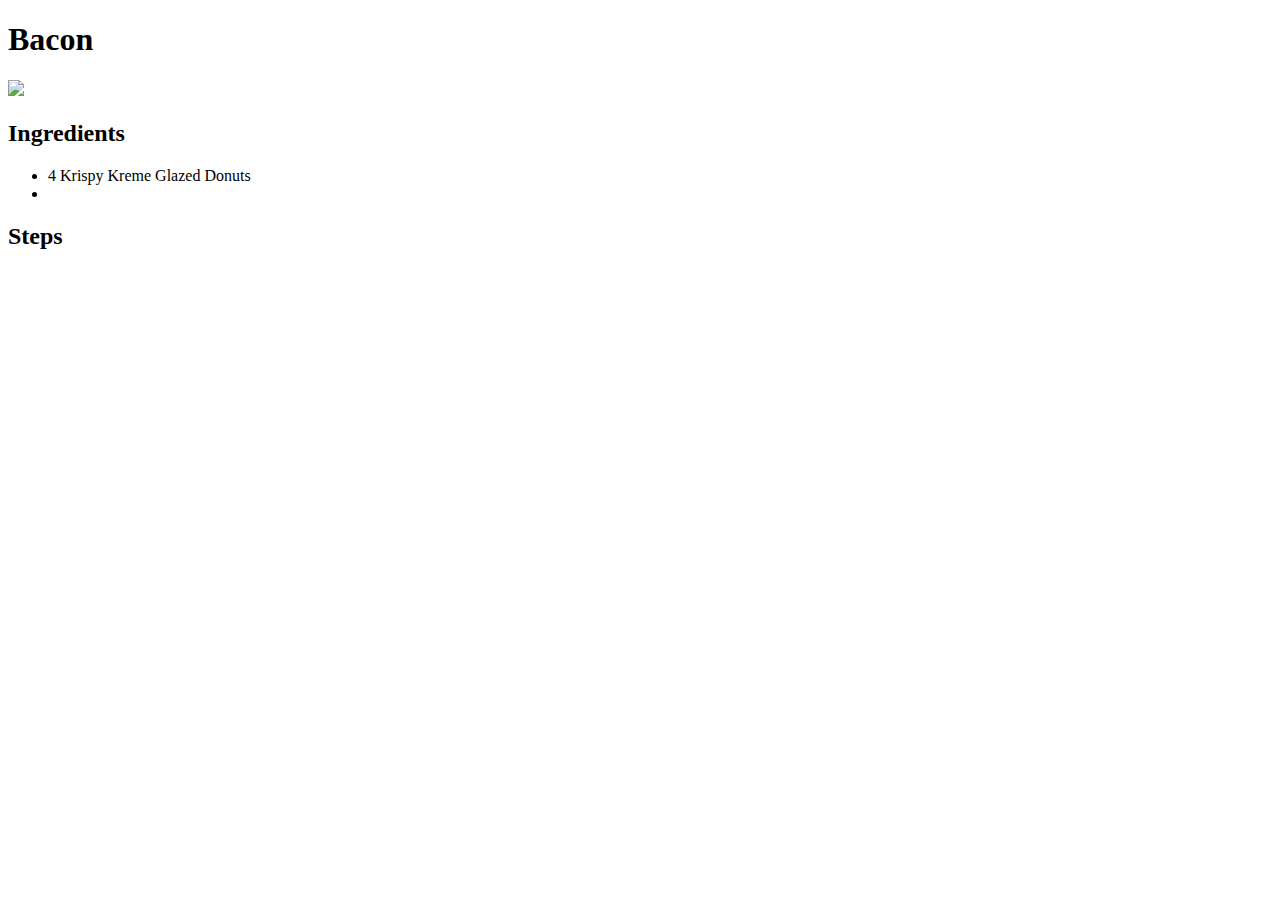
==== recipes/bacon.html @ b10724fc "Basic structure and smash complete." ====
<!DOCTYPE html>
<html lang="en">
<head>
    <meta charset="UTF-8">
    <title>Bacon</title>
</head>
<body>
    <h1>Bacon</h1>
    <img src="./images/kk_smash_burger.jpg">
    <p><h2>Ingredients</h2></p>
        <ul>
            <li>4 Krispy Kreme Glazed Donuts</li>
            <li></li>
        </ul>
    <p><h2>Steps</h2></p>
        <ol>

        </ol>
</body>
</html>
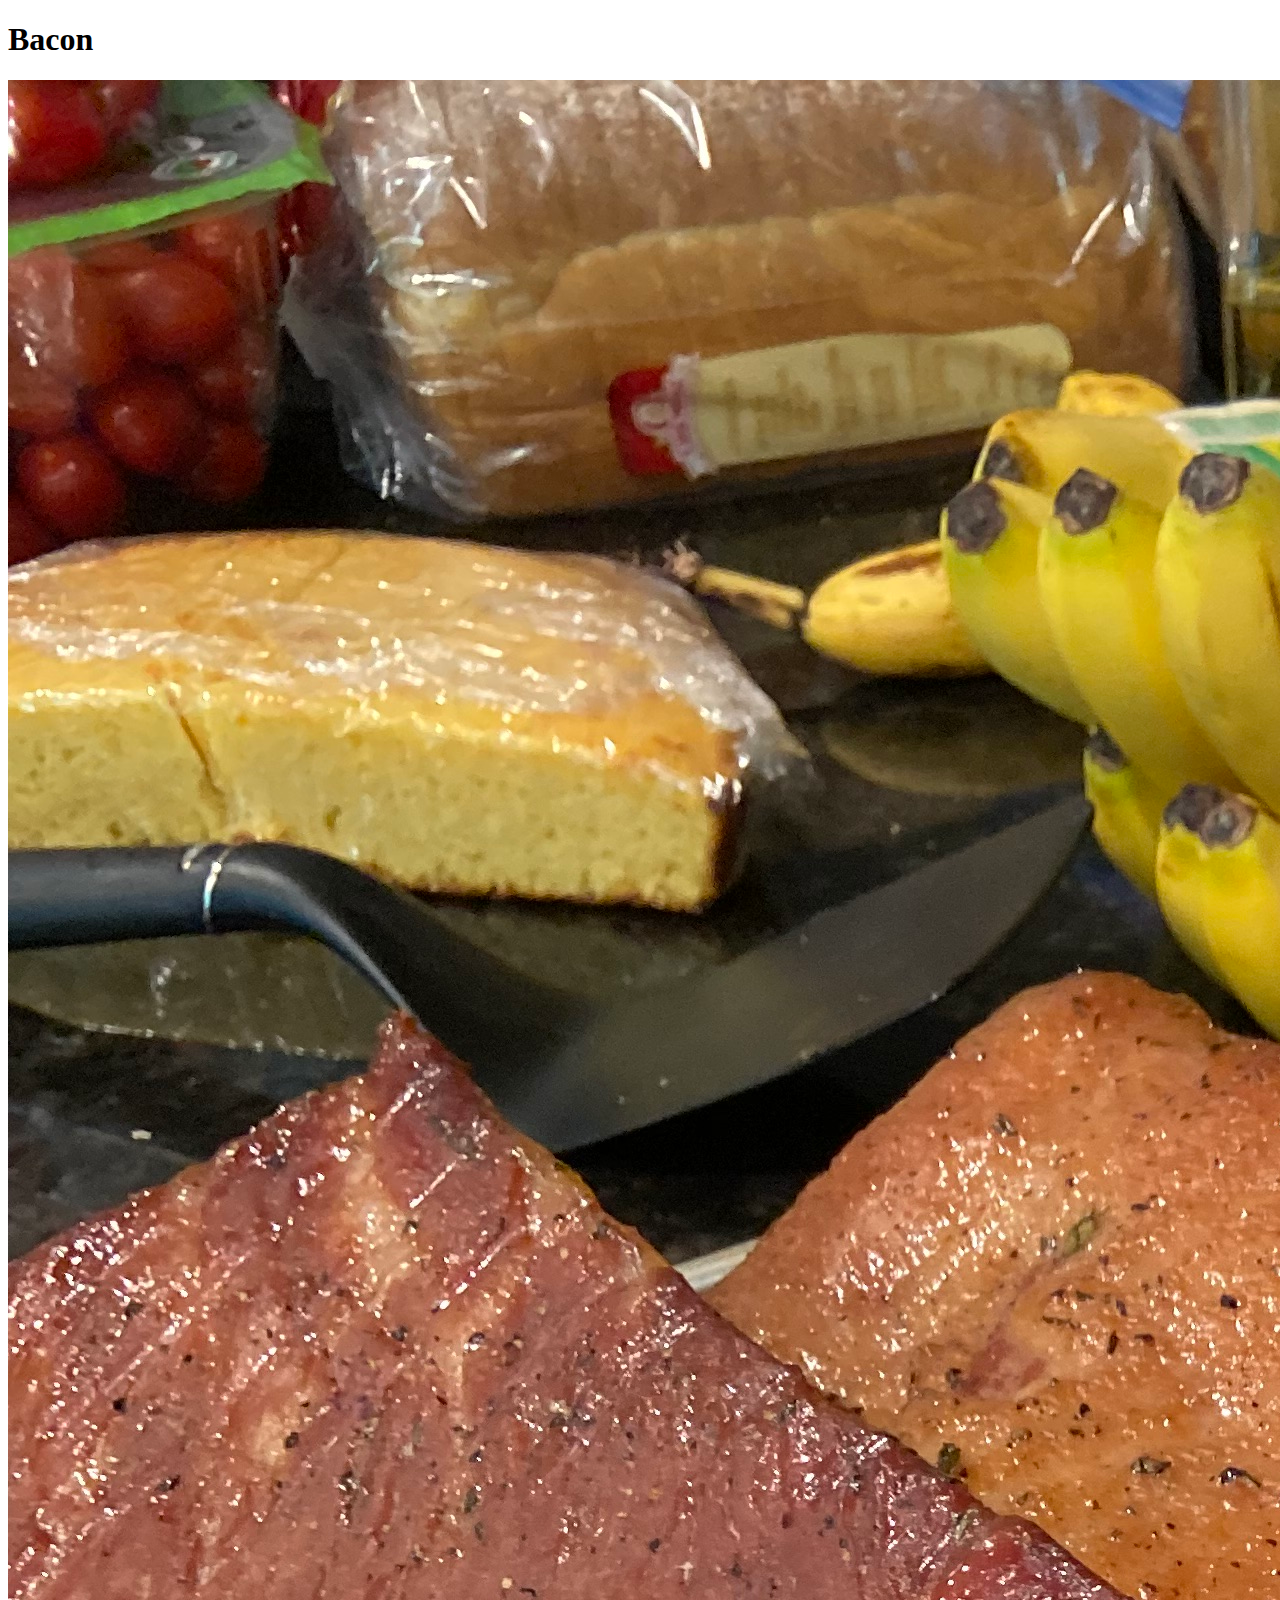
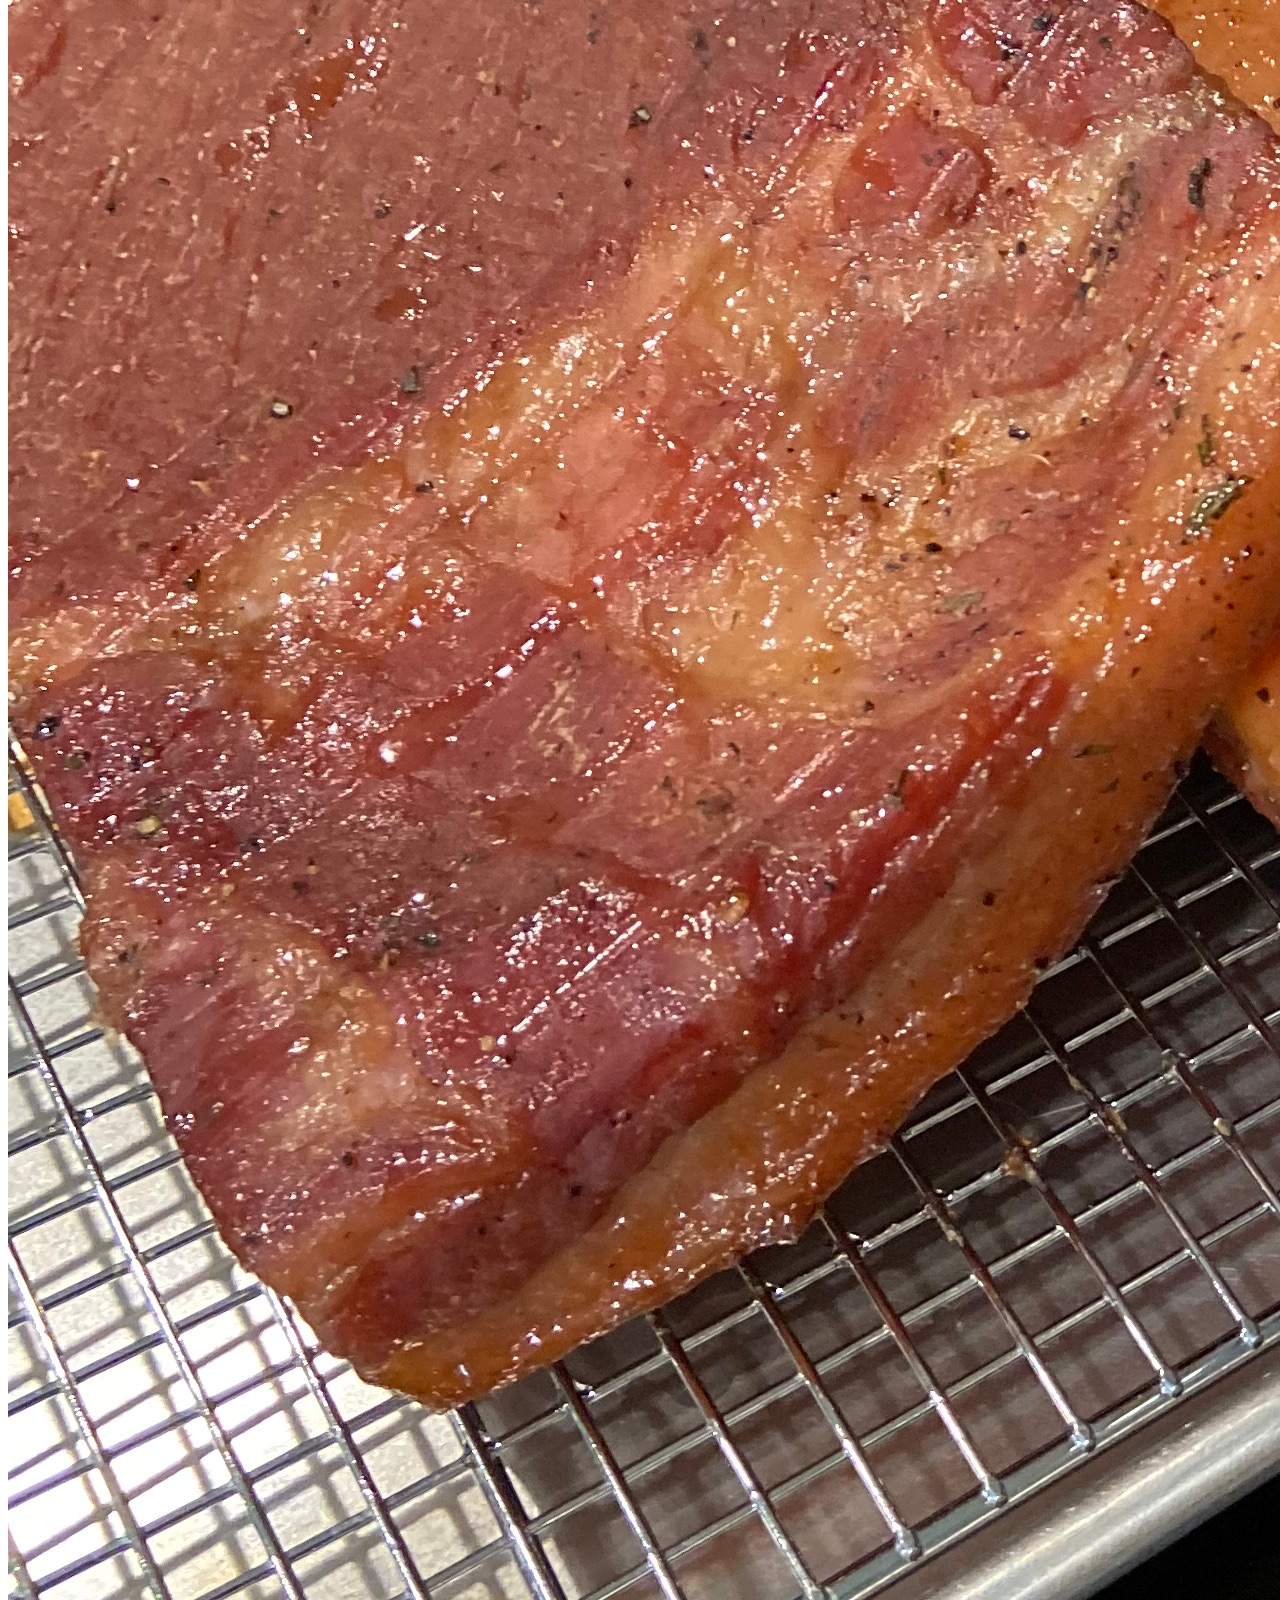
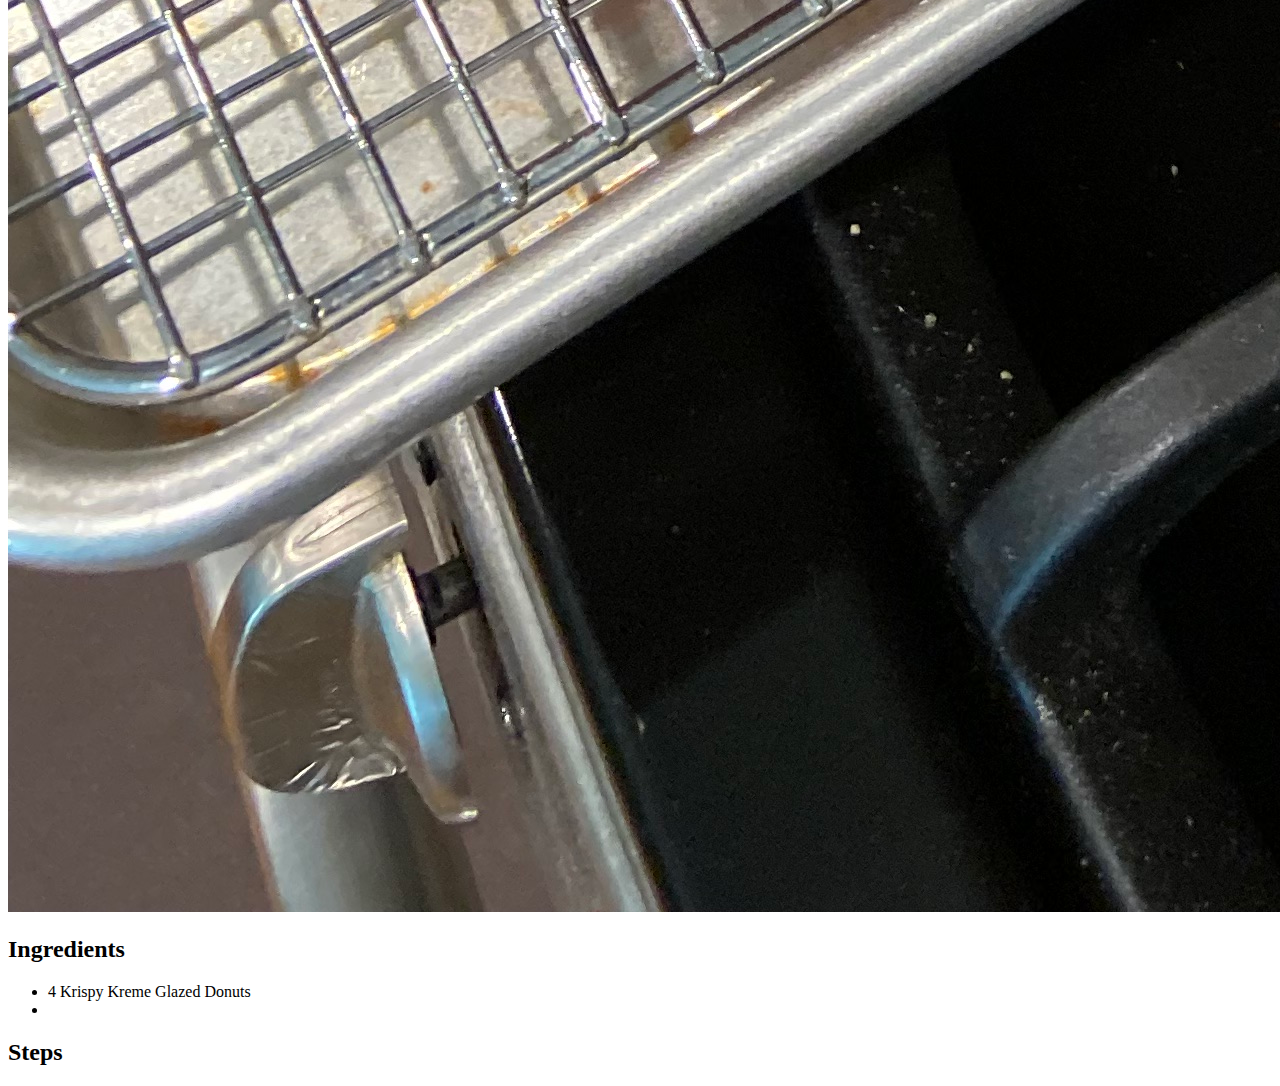
==== commit 63b66741: "Corrected image sourcing in each file and corrected errors in Smash." ====
--- a/recipes/bacon.html
+++ b/recipes/bacon.html
@@ -6,7 +6,7 @@
 </head>
 <body>
     <h1>Bacon</h1>
-    <img src="./images/kk_smash_burger.jpg">
+    <img src="../images/bacon.jpg">
     <p><h2>Ingredients</h2></p>
         <ul>
             <li>4 Krispy Kreme Glazed Donuts</li>
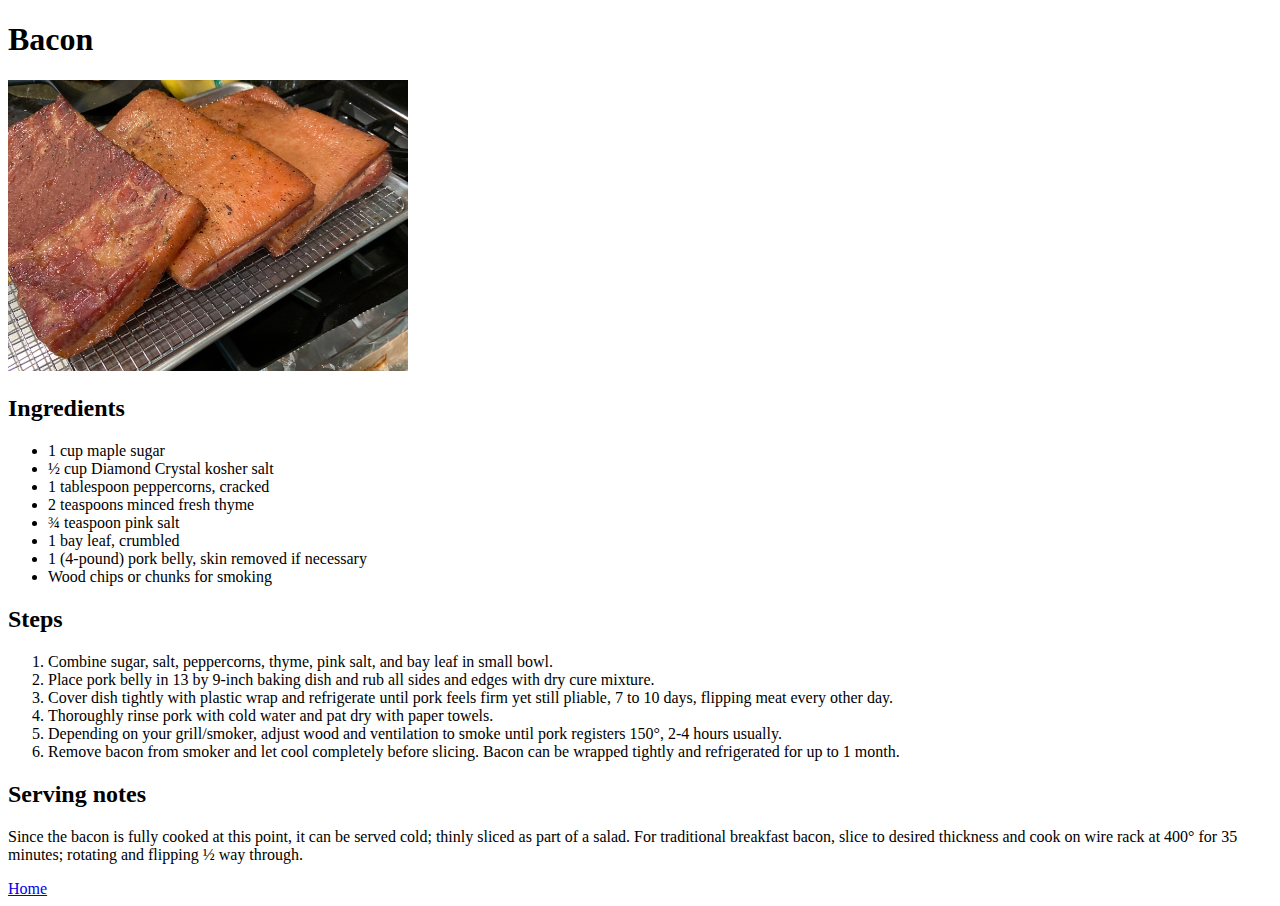
==== commit 643ad1f1: "Miscellaneous corrections and polish.  Complete." ====
--- a/recipes/bacon.html
+++ b/recipes/bacon.html
@@ -6,15 +6,31 @@
 </head>
 <body>
     <h1>Bacon</h1>
-    <img src="../images/bacon.jpg">
+    <img src="../images/bacon.jpg" width="400">
     <p><h2>Ingredients</h2></p>
         <ul>
-            <li>4 Krispy Kreme Glazed Donuts</li>
-            <li></li>
+            <li>1 cup maple sugar</li>
+            <li>&frac12; cup Diamond Crystal kosher salt</li>
+            <li>1 tablespoon peppercorns, cracked</li>
+            <li>2 teaspoons minced fresh thyme</li>
+            <li>&frac34; teaspoon pink salt</li>
+            <li>1 bay leaf, crumbled</li>
+            <li>1 (4-pound) pork belly, skin removed if necessary</li>
+            <li>Wood chips or chunks for smoking</li>
         </ul>
     <p><h2>Steps</h2></p>
         <ol>
+            <li>Combine sugar, salt, peppercorns, thyme, pink salt, and bay leaf in small bowl.</li>
+            <li>Place pork belly in 13 by 9-inch baking dish and rub all sides and edges with dry cure mixture.</li>
+            <li>Cover dish tightly with plastic wrap and refrigerate until pork feels firm yet still pliable, 7 to 10 days, flipping meat every other day.</li>
+            <li>Thoroughly rinse pork with cold water and pat dry with paper towels.</li>
+            <li>Depending on your grill/smoker, adjust wood and ventilation to smoke until pork registers 150&deg;, 2-4 hours usually.</li>
+            <li>Remove bacon from smoker and let cool completely before slicing.  Bacon can be wrapped tightly and refrigerated for up to 1 month.</li>
+        </ol>
 
-        </ol>
+    <p><h2>Serving notes</h2></p>
+        <p>Since the bacon is fully cooked at this point, it can be served cold; thinly sliced as part of a salad.  For
+        traditional breakfast bacon, slice to desired thickness and cook on wire rack at 400&deg; for 35 minutes; rotating and flipping &frac12; way through. </p>
+    <a href="../index.html">Home</a>
 </body>
 </html>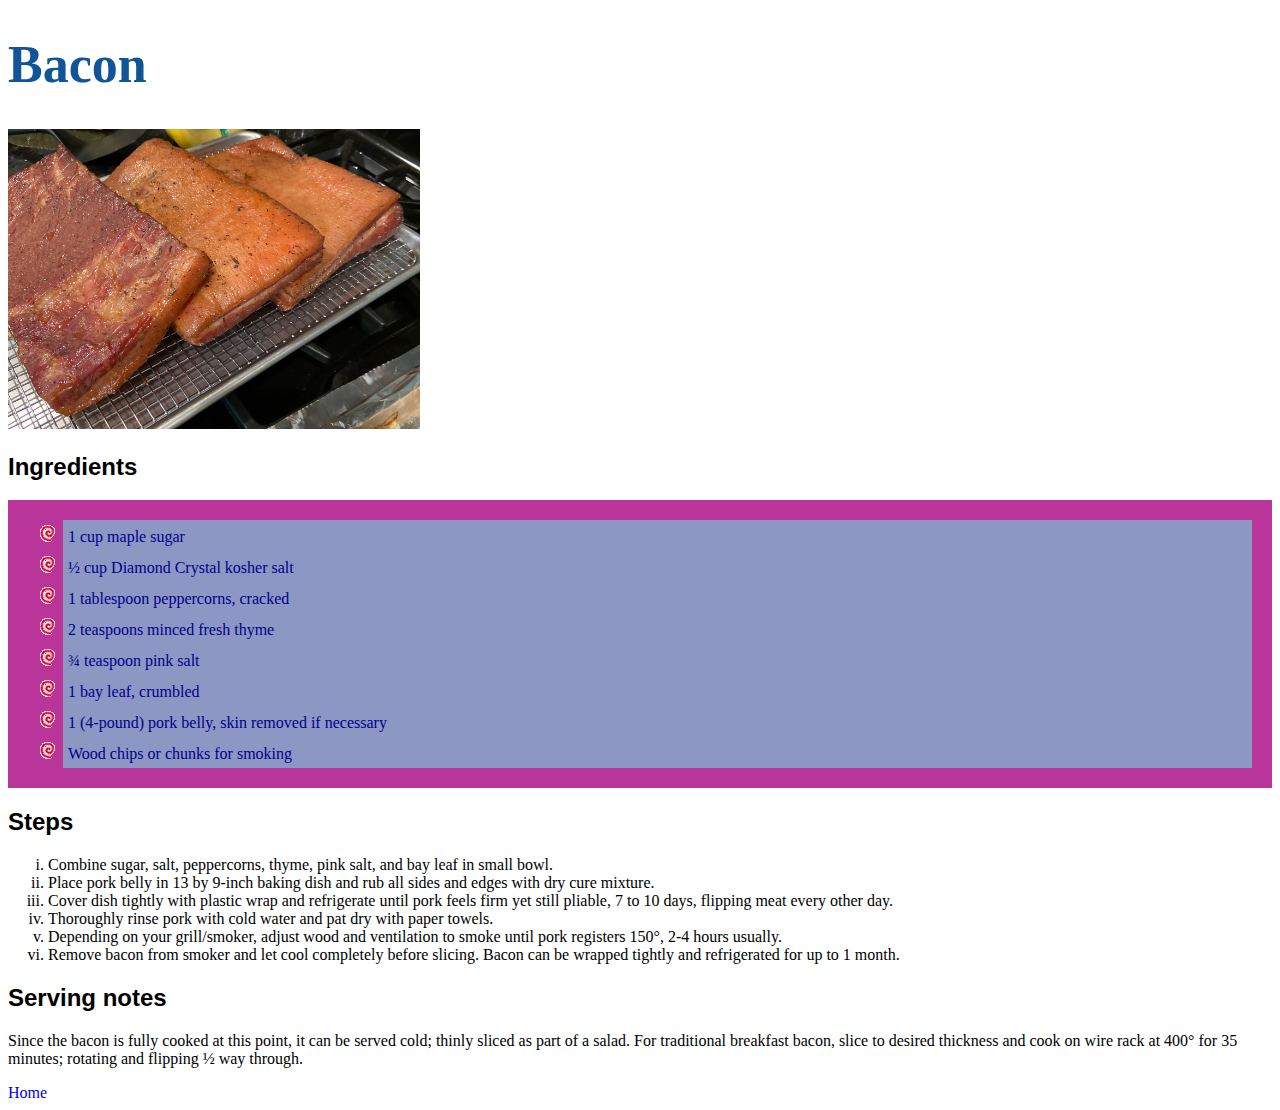
==== commit 55eef38c: "Added a variety of CSS styling and bonus recipe" ====
--- a/recipes/bacon.html
+++ b/recipes/bacon.html
@@ -3,6 +3,7 @@
 <head>
     <meta charset="UTF-8">
     <title>Bacon</title>
+    <link rel="stylesheet" href="../style.css">
 </head>
 <body>
     <h1>Bacon</h1>
--- a/style.css
+++ b/style.css
@@ -0,0 +1,40 @@
+h1{
+font-size:52px;
+color: #115599;
+font-family: Copperplate, Garamond, Serif;
+}
+
+h2 {
+font-family: Garamond, Georgia, Sans-Serif;
+}
+
+img {
+height: 300px;
+width: auto;
+}
+
+em {
+font-family: Papyrus, "Times New Roman";
+}
+
+a {
+text-decoration: none;
+}
+
+ul {
+background: #ba3599;
+padding: 20px;
+}
+
+ul li {
+background: #8c97c3;
+color: darkblue;
+padding: 5px;
+margin-left: 35px;
+list-style-image: url('./images/Red Swirl.gif');
+}
+
+ol li {
+list-style-type: lower-roman;
+}
+
